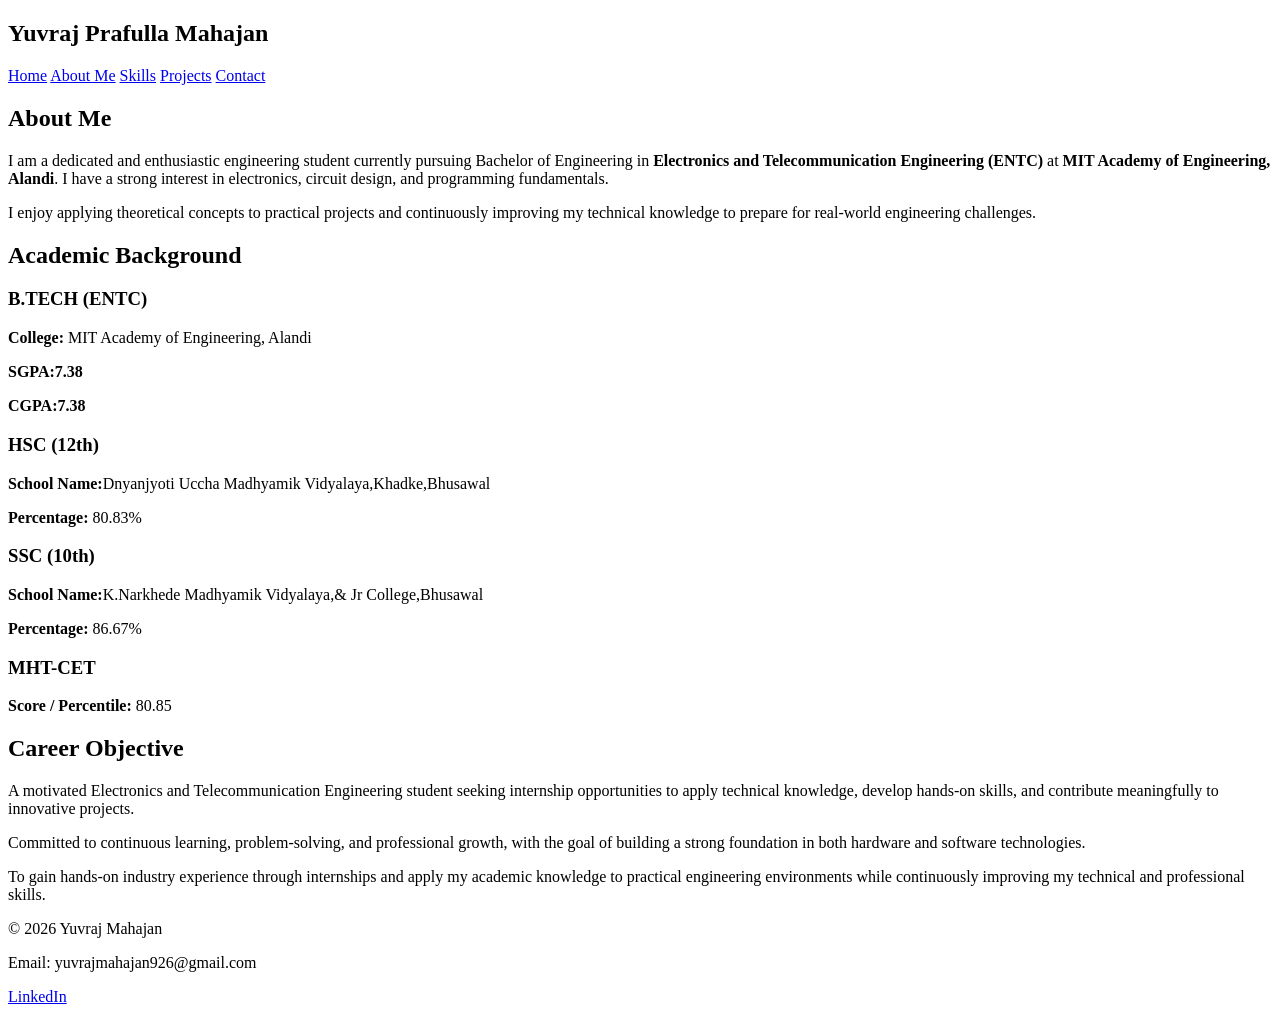
==== about.html @ 0a1036b7 "Add files via upload" ====
<!DOCTYPE html>
<html>
<head>
    <title>About Me</title>
    <link rel="stylesheet" href="style.css">
</head>
<body>

<header>
    <h2>Yuvraj Prafulla Mahajan</h2>
    <nav>
        <a href="index.html">Home</a>
        <a href="about.html">About Me</a>
        <a href="skills.html">Skills</a>
        <a href="projects.html">Projects</a>
        <a href="contact.html">Contact</a>
    </nav>
</header>

<section class="content">
    <h2>About Me</h2>
    <p>
        I am a dedicated and enthusiastic engineering student currently pursuing 
Bachelor of Engineering in <strong>Electronics and Telecommunication Engineering (ENTC)</strong> 
at <strong>MIT Academy of Engineering, Alandi</strong>. 
I have a strong interest in electronics, circuit design, and programming fundamentals.
    </p>
    <p>
I enjoy applying theoretical concepts to practical projects and continuously 
improving my technical knowledge to prepare for real-world engineering challenges.
</p>

<h2>Academic Background</h2>

<div class="card-container">

    <div class="card">
        <h3>B.TECH (ENTC)</h3>
        <p><strong>College:</strong> MIT Academy of Engineering, Alandi</p>
        <p><strong>SGPA:7.38</strong> </p>
        <p><strong>CGPA:7.38</strong> </p>
    </div>

    <div class="card">
        <h3>HSC (12th)</h3>
                <p><strong>School Name:</strong>Dnyanjyoti Uccha Madhyamik Vidyalaya,Khadke,Bhusawal</p>
        <p><strong>Percentage:</strong> 80.83%</p>
    </div>

    <div class="card">
        <h3>SSC (10th)</h3>
        <p><strong>School Name:</strong>K.Narkhede Madhyamik Vidyalaya,& Jr College,Bhusawal</p>
        <p><strong>Percentage:</strong> 86.67%</p>
    </div>

    <div class="card">
        <h3>MHT-CET</h3>
        <p><strong>Score / Percentile:</strong> 80.85</p>
    </div>

</div>
    <h2>Career Objective</h2>

<p>
A motivated Electronics and Telecommunication Engineering student 
seeking internship opportunities to apply technical knowledge, 
develop hands-on skills, and contribute meaningfully to innovative projects.
</p>

<p>
Committed to continuous learning, problem-solving, and professional growth,
with the goal of building a strong foundation in both hardware and 
software technologies.
</p>

<p>
To gain hands-on industry experience through internships and apply my
academic knowledge to practical engineering environments while continuously
improving my technical and professional skills.
</p>
</section>

<footer>
    <p>© 2026 Yuvraj Mahajan</p>
    <p>Email: yuvrajmahajan926@gmail.com</p>
    <p>
        <a href="https://www.linkedin.com/in/yuvraj-mahajan-45b6193b5" target="_blank" class="btn">LinkedIn</a>
    </p>
</footer>

</body>
</html>
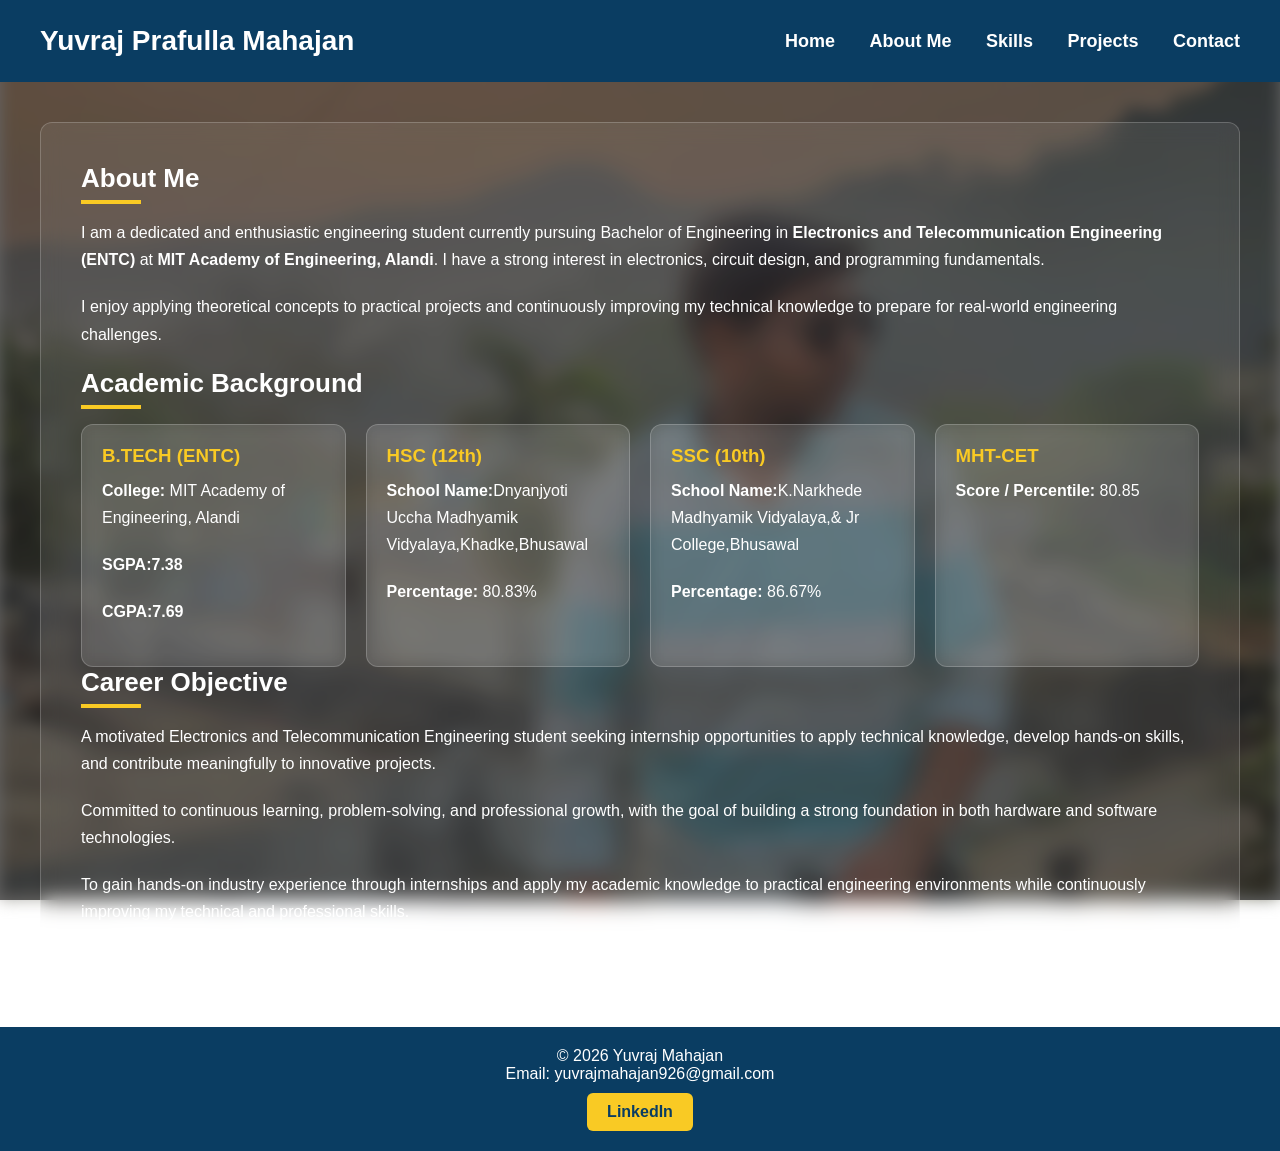
==== commit fa6d5e96: "Update about.html" ====
--- a/about.html
+++ b/about.html
@@ -38,7 +38,7 @@
         <h3>B.TECH (ENTC)</h3>
         <p><strong>College:</strong> MIT Academy of Engineering, Alandi</p>
         <p><strong>SGPA:7.38</strong> </p>
-        <p><strong>CGPA:7.38</strong> </p>
+        <p><strong>CGPA:7.69</strong> </p>
     </div>
 
     <div class="card">
@@ -89,4 +89,4 @@
 </footer>
 
 </body>
-</html>+</html>
--- a/style.css
+++ b/style.css
@@ -0,0 +1,241 @@
+/* Reset */
+*{
+    margin:0;
+    padding:0;
+    box-sizing:border-box;
+    font-family: Arial, sans-serif;
+}
+
+/* ===== BLURRED BACKGROUND ===== */
+body::before{
+    content:"";
+    position:fixed;
+    top:0;
+    left:0;
+    width:100%;
+    height:100%;
+    background:url("profile.jpg") no-repeat center center/cover;
+    filter:blur(8px);
+    z-index:-2;
+}
+
+body::after{
+    content:"";
+    position:fixed;
+    top:0;
+    left:0;
+    width:100%;
+    height:100%;
+    background:rgba(0,0,0,0.6);
+    z-index:-1;
+}
+
+/* Body */
+body{
+    color:white;
+}
+
+/* ===== HEADER ===== */
+header{
+    background:#0a3d62;
+    color:white;
+    display:flex;
+    justify-content:space-between;
+    align-items:center;
+    padding:25px 40px;
+}
+
+header h2{
+    font-size:28px;
+}
+
+nav a{
+    color:white;
+    text-decoration:none;
+    margin-left:30px;
+    font-weight:bold;
+    font-size:18px;
+}
+
+nav a:hover{
+    color:#f9ca24;
+}
+
+/* ===== HOME ===== */
+.home{
+    display:flex;
+    justify-content:space-between;
+    align-items:center;
+    padding:80px;
+}
+
+.home div:first-child{
+    background:rgba(255,255,255,0.08);
+    backdrop-filter:blur(10px);
+    padding:30px;
+    border-radius:12px;
+    border:1px solid rgba(255,255,255,0.2);
+    max-width:600px;
+}
+
+.home h1{
+    font-size:40px;
+    margin-bottom:15px;
+}
+
+.home p{
+    font-size:18px;
+    margin-bottom:15px;
+}
+
+/* Name underline */
+.highlight-name{
+    position:relative;
+    color:#f9ca24;
+}
+
+.highlight-name::after{
+    content:"";
+    position:absolute;
+    left:0;
+    bottom:-5px;
+    width:100%;
+    height:4px;
+    background:#f9ca24;
+}
+
+/* Profile Image */
+.home-img img{
+    width:200px;
+    height:200px;
+    border-radius:50%;
+    object-fit:cover;
+    border:4px solid #f9ca24;
+    box-shadow:0 0 15px rgba(249,202,36,0.6);
+}
+
+/* ===== CONTENT ===== */
+.content{
+    background:rgba(255,255,255,0.08);
+    backdrop-filter:blur(10px);
+    margin:40px;
+    padding:40px;
+    border-radius:12px;
+    border:1px solid rgba(255,255,255,0.2);
+}
+
+.content h2{
+    font-size:26px;
+    margin-bottom:15px;
+    position:relative;
+}
+
+.content h2::after{
+    content:"";
+    display:block;
+    width:60px;
+    height:4px;
+    background:#f9ca24;
+    margin-top:6px;
+}
+
+.content p{
+    line-height:1.7;
+    margin-bottom:20px;
+}
+
+/* ===== CARDS ===== */
+.card-container{
+    display:flex;
+    gap:20px;
+    flex-wrap:wrap;
+}
+
+.card{
+    background:rgba(255,255,255,0.1);
+    backdrop-filter:blur(8px);
+    padding:20px;
+    border-radius:12px;
+    flex:1 1 220px;
+    border:1px solid rgba(255,255,255,0.2);
+    transition:0.3s;
+}
+
+.card h3{
+    color:#f9ca24;
+    margin-bottom:10px;
+}
+
+.card:hover{
+    transform:translateY(-5px);
+}
+
+/* ===== BUTTON ===== */
+.btn{
+    display:inline-block;
+    background:#f9ca24;
+    color:#0a3d62;
+    padding:10px 20px;
+    border-radius:6px;
+    text-decoration:none;
+    font-weight:bold;
+    margin-top:10px;
+}
+
+.btn:hover{
+    background:white;
+}
+
+/* ===== FOOTER ===== */
+footer{
+    background:#0a3d62;
+    text-align:center;
+    padding:20px;
+    margin-top:40px;
+}
+
+/* ===== RESPONSIVE ===== */
+@media (max-width:768px){
+    .home{
+        flex-direction:column;
+        text-align:center;
+    }
+
+    .home-img{
+        margin-top:20px;
+    }
+
+    header{
+        flex-direction:column;
+    }
+}
+
+/* ===== PRINT (PDF FIX) ===== */
+@media print{
+
+    body{
+        -webkit-print-color-adjust: exact;
+        print-color-adjust: exact;
+    }
+
+    /* KEEP background visible */
+    body::before,
+    body::after{
+        display:block;
+    }
+
+    .content{
+        background:rgba(255,255,255,0.1) !important;
+        border:1px solid #000;
+    }
+
+    .card{
+        background:#ffffff !important;
+        color:#000 !important;
+        border:1px solid #000;
+    }
+
+    *{
+        backdrop-filter:none !important;
+    }
+}
